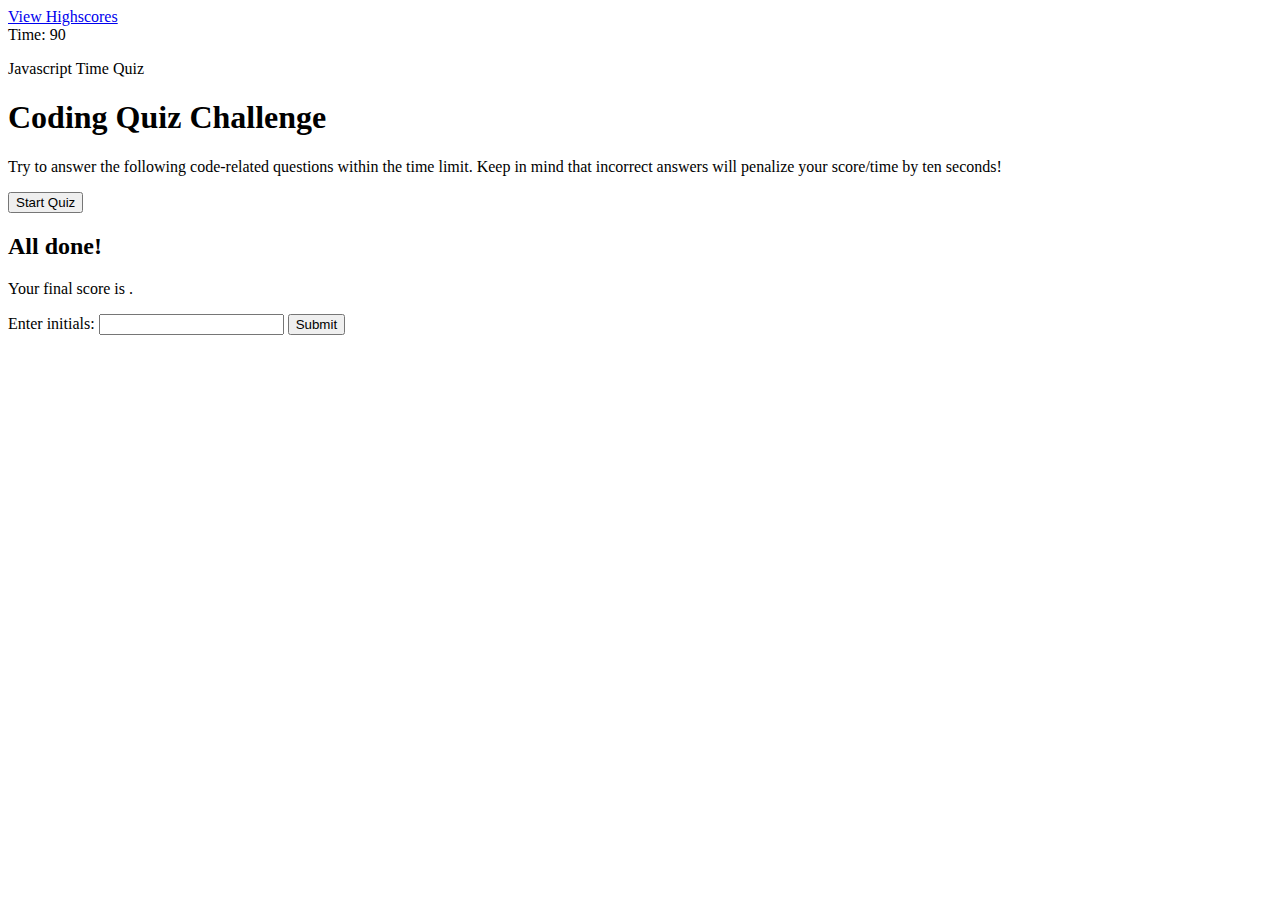
==== index.html @ d00566fb "updated folders" ====
<!DOCTYPE html>
<html lang="en-gb">
  <head>
    <meta charset="UTF-8" />
    <meta name="viewport" content="width=device-width, initial-scale=1.0" />
    <meta http-equiv="X-UA-Compatible" content="ie=edge" />
    <title>Coding Quiz</title>
   <link rel="stylesheet" href="./assets/css/styles.css" />
   </head>
   <body>
    <div class="scores"><a href="highscores.html">View Highscores</a></div>
    <div class="timer">Time: <span id="time">90</span></div>
    <div class="wrapper">
      <!-- Display the countdown timer in an element -->

    <p id="demo">Javascript Time Quiz</p>
   
    <div id="start-screen" class="start">
        <h1>Coding Quiz Challenge</h1>
        <p>
          Try to answer the following code-related questions within the time
          limit. Keep in mind that incorrect answers will penalize your
          score/time by ten seconds!
        </p>
        <button id="btn"onclick="startQuiz()">Start Quiz</button>
       </div>
      
    <div id="questions" class="hide">
       <h2 id="question-title"></h2>
       <li<div id="choices"  class="choices"></li>
        
      </div>
      
      <div id="questions" class="hide">
        <h2 id="question-title" ></h2>
         <li<div id="choices"  class="choices"></li></div>
        
       </div>


      <div id="questions" class="hide">
        <h2 id="question-title" ></h2>
         <div id="choices"  class="choices"></div>
     
       </div>
       
       <div id="questions" class="hide">
        <h2 id="question-title"></h2>
         <div id="choices" class="choices"></div>
       
       </div>
 
       <div id="questions" class="hide">
        <h2 id="question-title"></h2>
         <div id="choices" class="choices"></div>
       
       </div>
      

      <div id="end-screen" class="hide">
        <h2>All done!</h2>
        <p>Your final score is <span id="final-score"></span>.</p>
        <p>
          Enter initials: <input type="text" id="userInput" max="3" />
          <button onclick="returnText()" id="submit">Submit</button>
        </p>
      </div>

      <div id="feedback" class="feedback hide"></div>
    </div>

    <script src="./assets/js/script.js"></script>
    <script src="./assets/js/questions.js"></script>
    <script src="./assets/js/logic.js"></script>
    
  </body>
</html>
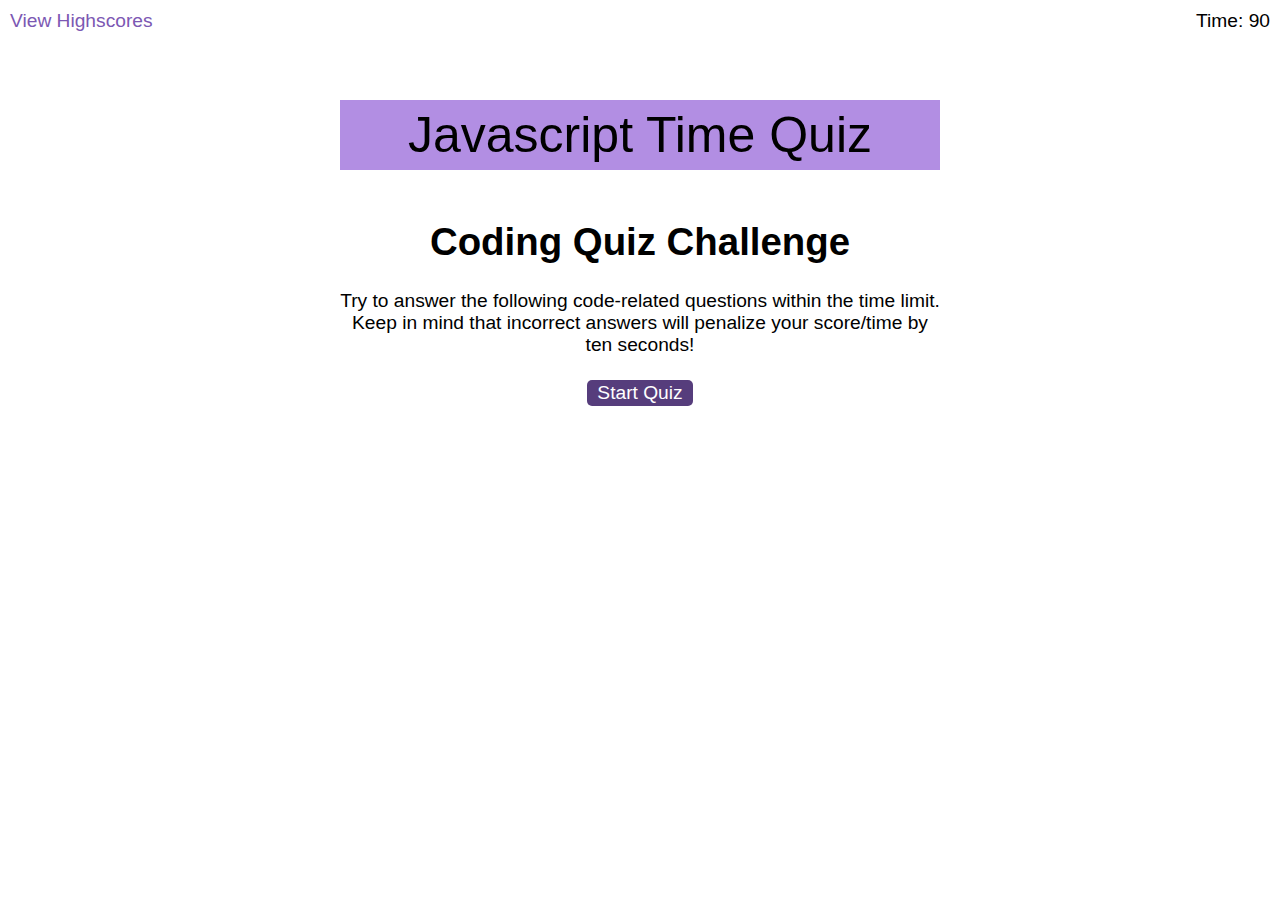
==== commit 7d27dd55: "fixed file location" ====
--- a/index.html
+++ b/index.html
@@ -5,7 +5,7 @@
     <meta name="viewport" content="width=device-width, initial-scale=1.0" />
     <meta http-equiv="X-UA-Compatible" content="ie=edge" />
     <title>Coding Quiz</title>
-   <link rel="stylesheet" href="./assets/css/styles.css" />
+   <link rel="stylesheet" href="css/styles.css" />
    </head>
    <body>
     <div class="scores"><a href="highscores.html">View Highscores</a></div>
@@ -69,9 +69,9 @@
       <div id="feedback" class="feedback hide"></div>
     </div>
 
-    <script src="./assets/js/script.js"></script>
-    <script src="./assets/js/questions.js"></script>
-    <script src="./assets/js/logic.js"></script>
+    <script src="js/script.js"></script>
+    <script src="js/questions.js"></script>
+    <script src="js/logic.js"></script>
     
   </body>
 </html>
--- a/css/styles.css
+++ b/css/styles.css
@@ -0,0 +1,115 @@
+body {
+  font-family: Arial;
+  font-size: 120%;
+}
+
+a {
+  color: #7c58b3;
+  text-decoration: none;
+  transition: color 0.1s;
+}
+.democlass {
+  color: red;
+}
+a:hover {
+  color: #bea3e6;
+}
+
+button {
+  display: inline-block;
+  margin: 5px;
+  cursor: pointer;
+  font-size: 100%;
+  background-color: #563d7c;
+  border-radius: 5px;
+  padding: 2px 10px;
+  color: white;
+  border: 0;
+  transition: background-color 0.1s;
+}
+
+button:hover {
+  background-color: #8570a5;
+}
+
+.choices button {
+  display: show;
+}
+
+#demo {
+  display: flex;
+  justify-content: center;
+  align-items: center;
+  color: rgb(0, 0, 0);
+  background-color: #b28ee3;
+  height: 70px;
+  font-size: 50px;
+  font-family:Arial;
+}
+
+#demo:hover {
+  background-color: #9562dd;
+}
+
+input[type="text"] {
+  font-size: 100%;
+}
+
+ol {
+  padding-left: 0px;
+  max-height: 400px;
+  overflow: auto;
+  background-color: rgb(0, 0, 0);
+}
+
+li {
+  padding: 5px;
+  list-style: decimal inside none;
+  background-color: #b28ee3;
+  cursor: pointer;
+}
+
+li:hover {
+  background-color: #dec4ff;
+}
+li:nth-child(odd) {
+  background-color: #a684d4;
+}
+li:nth-child(odd):hover {
+  background-color: #dec4ff;
+}
+
+.wrapper {
+  margin: 100px auto 0 auto;
+  max-width: 600px;
+
+}
+.hide {
+  display: none;
+
+}
+
+.start {
+  text-align: center;
+}
+.scores {
+  position: absolute;
+  top: 10px;
+  left: 10px;
+}
+
+.feedback {
+  font-style: italic;
+  font-size: 120%;
+  margin-top: 20px;
+  padding-top: 10px;
+  color: gray;
+  border-top: 2px solid #ccc;
+}
+
+.timer {
+  position: absolute;
+  top: 10px;
+  right: 10px;
+  color: rgb(0, 0, 0);
+}
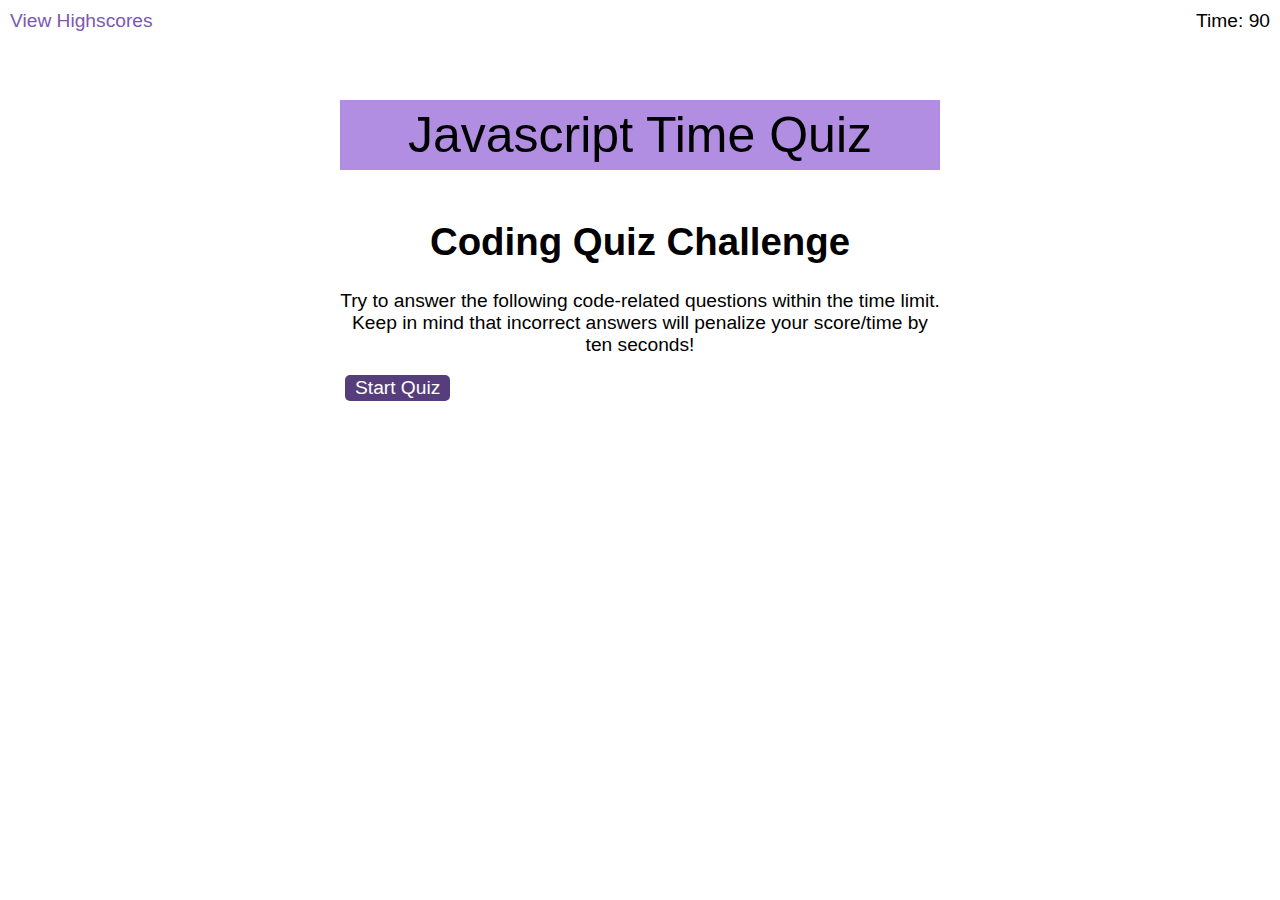
==== commit 493dfa59: "fixed script" ====
--- a/index.html
+++ b/index.html
@@ -27,36 +27,10 @@
       
     <div id="questions" class="hide">
        <h2 id="question-title"></h2>
-       <li<div id="choices"  class="choices"></li>
+       <div id="choices"  class="choices">
         
       </div>
       
-      <div id="questions" class="hide">
-        <h2 id="question-title" ></h2>
-         <li<div id="choices"  class="choices"></li></div>
-        
-       </div>
-
-
-      <div id="questions" class="hide">
-        <h2 id="question-title" ></h2>
-         <div id="choices"  class="choices"></div>
-     
-       </div>
-       
-       <div id="questions" class="hide">
-        <h2 id="question-title"></h2>
-         <div id="choices" class="choices"></div>
-       
-       </div>
- 
-       <div id="questions" class="hide">
-        <h2 id="question-title"></h2>
-         <div id="choices" class="choices"></div>
-       
-       </div>
-      
-
       <div id="end-screen" class="hide">
         <h2>All done!</h2>
         <p>Your final score is <span id="final-score"></span>.</p>
@@ -71,7 +45,7 @@
 
     <script src="js/script.js"></script>
     <script src="js/questions.js"></script>
-    <script src="js/logic.js"></script>
+    
     
   </body>
 </html>
--- a/css/styles.css
+++ b/css/styles.css
@@ -16,7 +16,7 @@
 }
 
 button {
-  display: inline-block;
+  display: block;
   margin: 5px;
   cursor: pointer;
   font-size: 100%;
